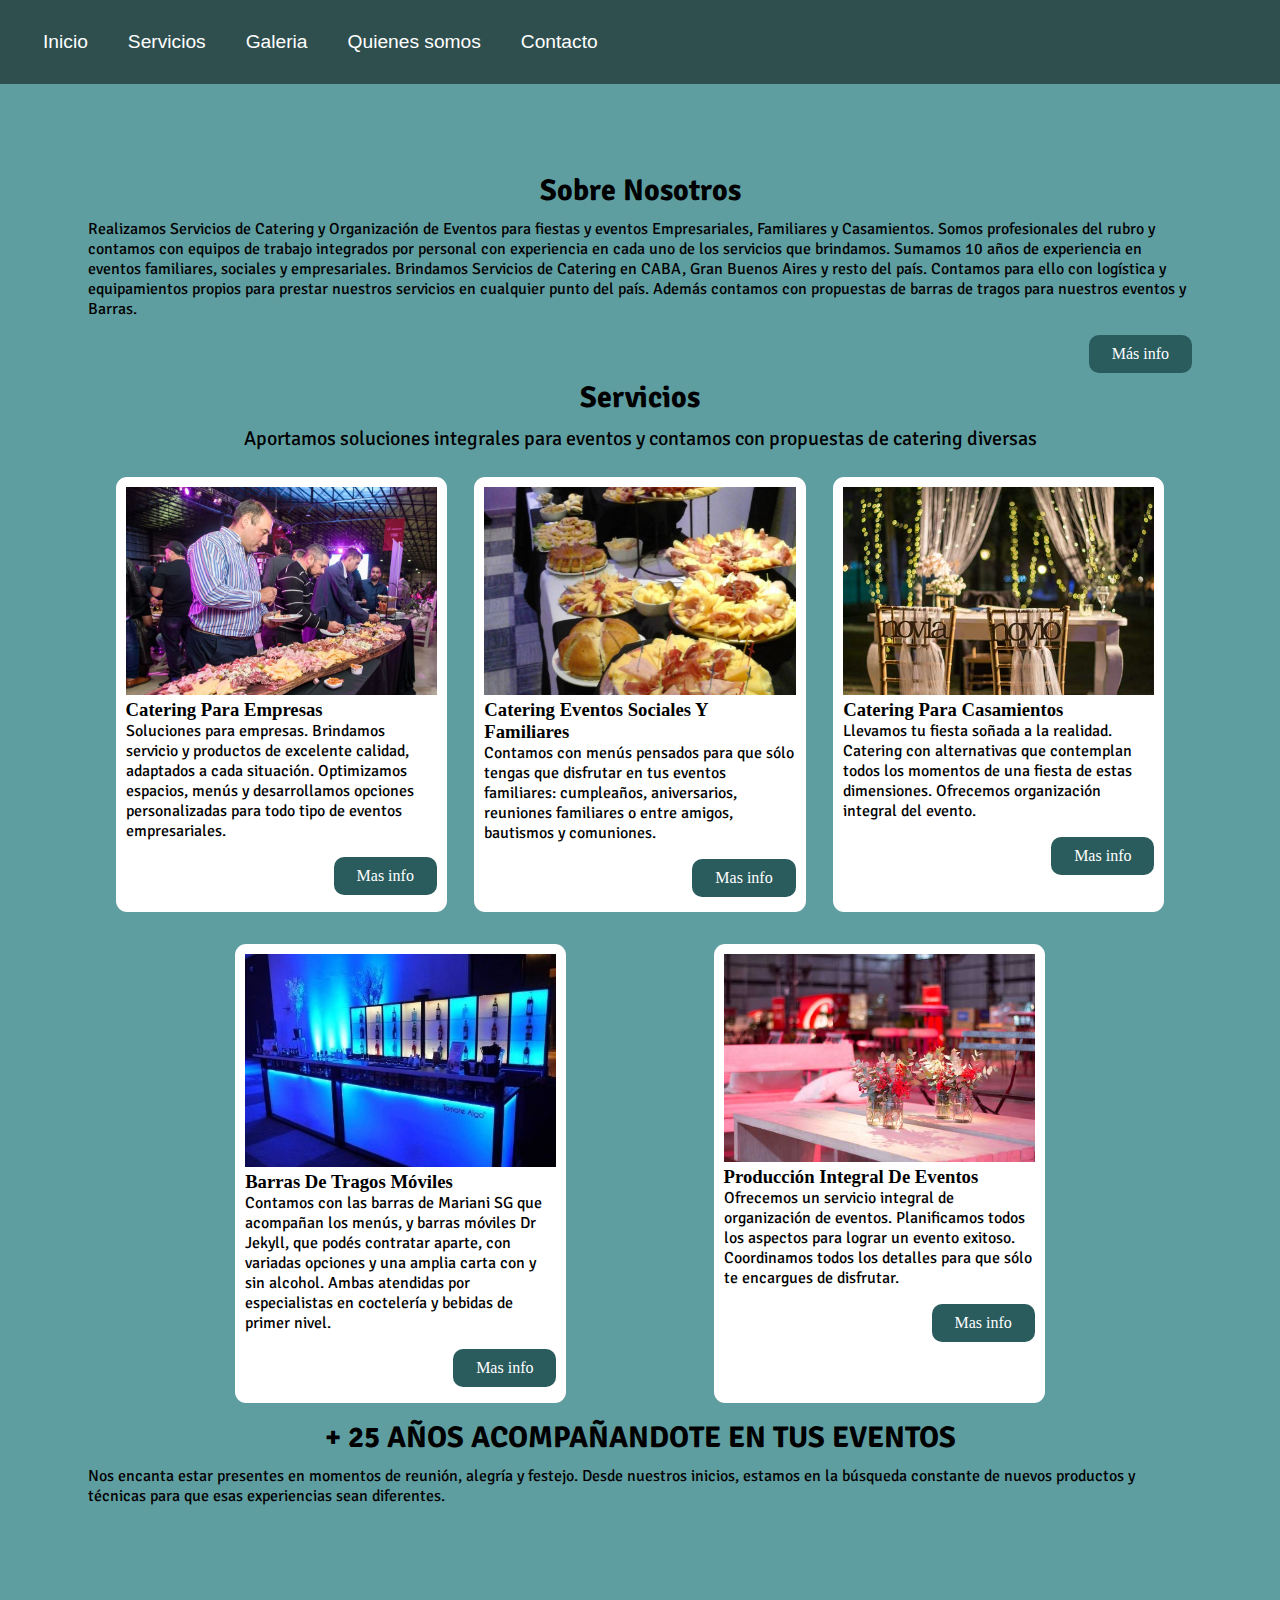
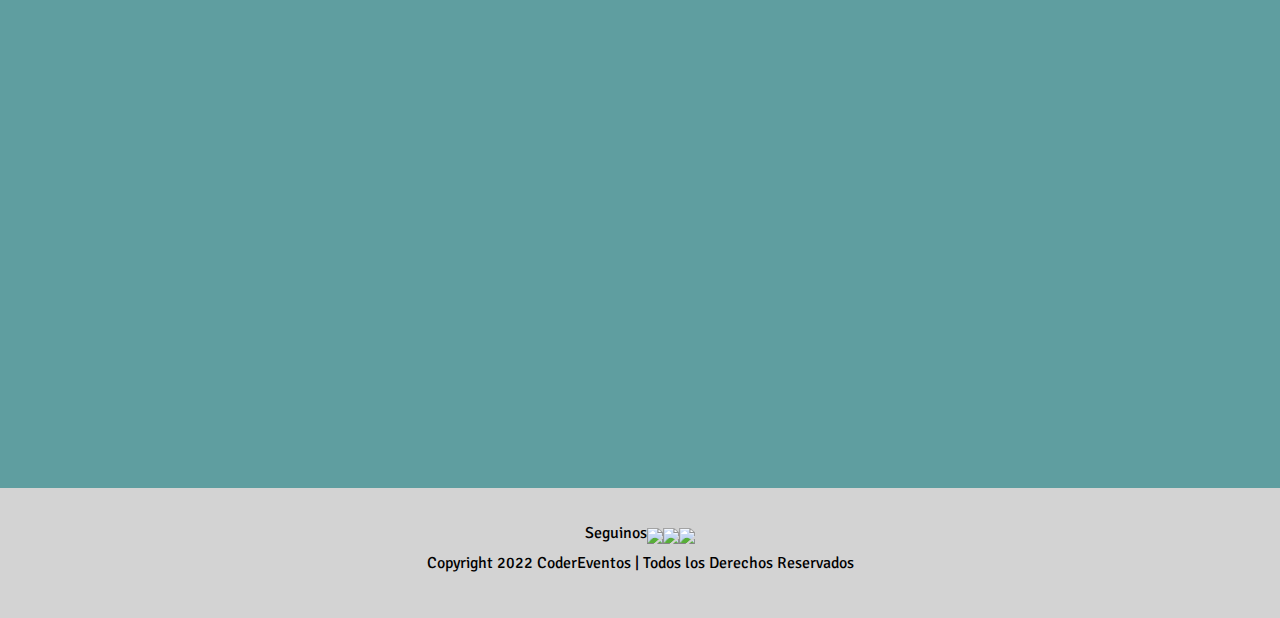
==== index.html @ 702b494b "first commit" ====
<!DOCTYPE html>
<html lang="en">
<head>
    <meta charset="UTF-8">
    <meta http-equiv="X-UA-Compatible" content="IE=edge">
    <meta name="viewport" content="width=device-width, initial-scale=1.0">
    <link rel="stylesheet" href="./css/estilos.css">
    <link rel="preconnect" href="https://fonts.googleapis.com">
    <link rel="preconnect" href="https://fonts.gstatic.com" crossorigin>
    <link href="https://fonts.googleapis.com/css2?family=Signika&display=swap" rel="stylesheet">
    <link rel="preconnect" href="https://fonts.googleapis.com">
    <link rel="preconnect" href="https://fonts.gstatic.com" crossorigin>
    <link href="https://fonts.googleapis.com/css2?family=Signika&family=Source+Sans+Pro&display=swap" rel="stylesheet">
    <title>Coder Eventos</title>
</head>
<body>
    <div class="grid-container">
        <header>
            <nav>
                <ul>
                    <li>
                        <a href="index.html">Inicio</a>
                    </li>
                    <li>
                        <a href="./secciones/servicios.html">Servicios</a>
                    </li>
                    <li>
                        <a href="./secciones/galeria.html">Galeria</a>
                    </li>
                    <li>
                        <a href="./secciones/historia.html">Quienes somos</a>
                    </li>
                    <li>
                        <a href="./secciones/contacto.html">Contacto</a>
                    </li>
                </ul>
            </nav>
        </header>
        <main>
            <section>
                <div>
                    <h2>Sobre Nosotros</h2>
                    <p>Realizamos Servicios de Catering y Organización de Eventos para fiestas y eventos Empresariales,
                        Familiares y Casamientos.
                        Somos profesionales del rubro y contamos con equipos de trabajo integrados por personal con experiencia
                        en cada uno de los servicios que brindamos. Sumamos 10 años de experiencia en eventos familiares,
                        sociales y empresariales.
                        Brindamos Servicios de Catering en CABA, Gran Buenos Aires y resto del país. Contamos para ello con
                        logística y equipamientos propios para prestar nuestros servicios en cualquier punto del país.
                        Además contamos con propuestas de barras de tragos para nuestros eventos y Barras.
                    </p>
                    <div class="boton-flex">
                        <a class="button" href="./secciones/historia.html">Más info</a>
                    </div>
                </div>
            </section>
            <section>
                <div>
                    <h2>Servicios</h2>
                    <p class="centroText">Aportamos soluciones integrales para eventos y contamos con propuestas de catering diversas</p>
                </div>
                <div class="container-flex-servicio">
                    <div class="servicioInfo">
                        <div class="container-servicioInfo">
                            <figure class="servicioImg">
                                <img src="./img/cateringempresa.JPG" alt="Catering para una empresa formal">
                            </figure>
                            <h3>Catering Para Empresas</h3>
                            <p>Soluciones para empresas. Brindamos servicio y productos de excelente calidad, adaptados a cada
                                situación. Optimizamos espacios, menús y desarrollamos opciones personalizadas para todo tipo de
                                eventos
                                empresariales.</p>
                            <div class="boton-flex">
                                <a class="button" href="./secciones/servicios.html">Mas info</a>
                            </div>
                            
                        </div>
                    </div>
                    <div class="servicioInfo">
                        <div class="container-servicioInfo">
                            <figure class="servicioImg">
                                <img src="./img/cateringfamiliares.jpeg" alt="Catering para un grupo familiar">
                            </figure>
                            <h3>Catering Eventos Sociales Y Familiares</h3>
                            <p>Contamos con menús pensados para que sólo tengas que disfrutar en tus eventos familiares: cumpleaños,
                                aniversarios, reuniones familiares o entre amigos, bautismos y comuniones.</p>
                            <div class="boton-flex">
                                <a class="button" href="./secciones/servicios.html">Mas info</a>
                            </div>
                        </div>
                    </div>
                    <div class="servicioInfo">
                        <div class="container-servicioInfo">
                            <figure class="servicioImg">
                                <img src="./img/cateringcasamiento.jpg" alt="Catering para un casamiento">
                            </figure>
                            <h3>Catering Para Casamientos</h3>
                            <p>Llevamos tu fiesta soñada a la realidad. Catering con alternativas que contemplan todos los momentos
                                de
                                una fiesta de estas dimensiones. Ofrecemos organización integral del evento.</p>
                            <div class="boton-flex">
                                <a class="button" href="./secciones/servicios.html">Mas info</a>
                            </div>
                        </div>
                    </div>
                    <div class="servicioInfo">
                        <div class="container-servicioInfo">
                            <figure class="servicioImg">
                                <img src="./img/barratragos.jpg" alt="Barra para realizar tragos">
                            </figure>
                            <h3>Barras De Tragos Móviles</h3>
                            <p>Contamos con las barras de Mariani SG que acompañan los menús, y barras móviles Dr Jekyll, que podés
                                contratar aparte, con variadas opciones y una amplia carta con y sin alcohol. Ambas atendidas por
                                especialistas en coctelería y bebidas de primer nivel.</p>
                            <div class="boton-flex">
                                <a class="button" href="./secciones/servicios.html">Mas info</a>
                            </div>
                        </div>
                    </div>
                    <div class="servicioInfo">
                        <div class="container-servicioInfo">
                            <figure class="servicioImg">
                                <img src="./img/produccioneventos.jpg" alt="Prepacion de evento">
                            </figure>
                            <h3>Producción Integral De Eventos</h3>
                            <p>Ofrecemos un servicio integral de organización de eventos. Planificamos todos los aspectos para
                                lograr un
                                evento exitoso. Coordinamos todos los detalles para que sólo te encargues de disfrutar.</p>
                            <div class="boton-flex">
                                <a class="button" href="./secciones/servicios.html">Mas info</a>
                            </div>
                        </div>
                    </div>
                </div>
            </section>
            <section>
                <h4>+ 25 AÑOS ACOMPAÑANDOTE EN TUS EVENTOS</h4>
                <p>Nos encanta estar presentes en momentos de reunión, alegría y festejo. Desde nuestros inicios, estamos en la
                    búsqueda constante de nuevos productos y técnicas para que esas experiencias sean diferentes.</p>
                <div>
                    <iframe width="560" height="315" src="https://www.youtube.com/embed/cYmRINf6nv8"
                        title="YouTube video player" frameborder="0"
                        allow="accelerometer; autoplay; clipboard-write; encrypted-media; gyroscope; picture-in-picture"
                        allowfullscreen>
                    </iframe>
                </div>
            </section>
        </main>
        <footer>
            <div class="container-footer">
                <p>Seguinos</p>
                <div>
                    <a target="_blank" href="https://twitter.com/?lang=es">
                        <img src="https://img.icons8.com/color/48/000000/twitter--v1.png" />
                    </a>
                </div>
                <div>
                    <a target="_blank" href="https://www.instagram.com/">
                        <img src="https://img.icons8.com/fluency/48/000000/instagram-new.png" />
                    </a>
                </div>
                <div>
                    <a target="_blank" href="https://es-la.facebook.com/">
                        <img src="https://img.icons8.com/fluency/48/000000/facebook.png" />
                    </a>
                </div>
            </div>
            <div>
                <p>
                    Copyright 2022 CoderEventos | Todos los Derechos Reservados
                </p>
            </div>
        </footer>
    </div>
</body>
</html>
---- css/estilos.css ----
*{
    margin: 0;
    padding: 0;
    box-sizing: border-box;
}
body{
    min-height: 100vh;
    display: flex;
    flex-direction: column;
}
/* Acomodamiento de area */
header{
    grid-area: header;
}
main{
    grid-area: main;
}
footer{
    grid-area: footer;
}
/* Grilla general */
.grid-container {
    display: grid;
    grid-template-areas:
    "header"
    "main"
    "footer";
    grid-template-columns: auto;
    grid-template-rows: repeat(3,auto);
}


/* ---- Codigo Global ----- */
/* Header */
header{
    background-color: rgb(47, 79, 79);
    height: auto;
    padding: 1.2em;
    font-size: medium;
}

nav ul li{
    list-style: none;
    align-items: center;
    margin: 8px 0px;
}
nav ul li a{
    text-decoration: none;
    color: white;
    padding: 10px 20px;
    font-family:'Franklin Gothic Medium', 'Arial Narrow', Arial, sans-serif;
}

/* Main */
main{
    background-color: cadetblue;
    height: auto;
    padding: 2em;
}
h2, h4, .centroText{
    text-align: center;
}
.centroText{
    font-size: 20px;
}
h2,h4,.centroText, p{
    margin-bottom: 10px;
}
h2, h4, p{
    font-family:'Signika', sans-serif;
}
h2, h4{
    font-size: 30px;
}
.subtitHistoria{
    font-size: 23px;
}
.fuente-historia-h3{
    font-family:'Signika', sans-serif;
}

.container-servicioInfo{
    padding: 3%;
}
.servicioInfo{
    background-color: white;
    margin: 1em 0;
    border-radius: 0.7em;
}

.servicioImg img, .container-img-servicio img{
    width: 100%;
}

.button{
    background-color: rgb(42, 92, 94);
    text-decoration: none;
    color: white;
    padding: 10px 23px;
    margin: 6px 0px;
    border-radius: 10px;
}
.boton-flex{
    display: flex;
    justify-content: flex-end;
}
iframe{
    width: 100%;
}

.container-flex-galeria img{
    width: 100%;
}

.container-flex-galeria{
    display: flex;
    flex-wrap: wrap;
    flex-direction: column;
    justify-content: center;
}

input, label, textarea {
    font-family: 'Montserrat', sans-serif;
    margin-bottom: 10px;
}
textarea{
    width: 100%;
    height: 98px;
}
.imgHistoria img{
    width: 100%;
}
.container-flex-historia-info{
    border: 3px solid white;
    padding: 3%;
    margin: 1em 0;
}

/* pie de pagina */
footer{
    background-color: lightgray;
    height: auto;
    padding: 2.2em;
    text-align: center;
}
.container-footer{
    display: flex;
    align-items: center;
    justify-content: center;
    flex-wrap: wrap;
}

/* Mobile */
@media (min-width: 500px){
    nav ul {
    display: flex;
    flex-direction: row;
    }

    main {
       padding: 3.5em;
    }
    .container-img-servicio img{
        height: 230px;
    }

    .container-flex-galeria img{
        width: 20em;
    }

    .container-flex-galeria{
        display: flex;
        flex-wrap: wrap;
        flex-direction: row;
        justify-content: space-evenly;
    }
    textarea{
        width: 65%;
        height: 98px;
    }
}

/* Tablet */
@media (min-width: 768px){
    .grid-container {
        display: grid;
        grid-template-areas:
        "header header"
        "main main"
        "footer footer";
        grid-template-columns: repeat(2,auto);
        grid-template-rows: repeat(3,auto);
    }
    header{
        font-size: larger;
    }
    main{
        padding: 4.5em;
    }
    .servicioInfo{
        width: 40%;
    }
    .container-flex-servicio{
        display: flex;
        flex-wrap: wrap;
        justify-content: space-evenly;
        flex-direction: row;
    }
    .galeriaImg img{
        width: 40%;
    }
    .container-flex-galeria img{
        width: 20em;
    }
    .container-flex-galeria{
        display: flex;
        flex-wrap: wrap;
        flex-direction: row;
        justify-content: space-evenly;
    }
    .imgHistoria img{
        width: 18em;
        height: 100%;
    }
    .imgHistoria{
        padding: 1%;
    }
    .container-flex-historia-info{
        border: 3px solid white;
        padding: 0;
        margin: 1em 0;
        display: flex;
        flex-direction: row;
        justify-content: space-between;
    }
    .historiaInfo{
        display:flex;
        flex-direction: column;
        padding: 3% 1%;
    }
}

/* Desktop */
@media (min-width: 1024px){
    .grid-container {
        display: grid;
        grid-template-areas:
        "header header header"
        "main main main"
        "footer footer footer";
        grid-template-columns: repeat(2,auto);
        grid-template-rows: repeat(3,auto);
    }
    main{
        padding: 5.5em;
    }
    .servicioInfo{
        width: 30%;
    }
    .container-img-servicio img{
        height: 250px;
    }
    
    iframe{
        height: 30em;
    }
    
    .container-flex-galeria img{
        width: 20.7em; 
    }

    .container-flex-galeria{
        display: flex;
        flex-wrap: wrap;
        flex-direction: row;
        justify-content: space-evenly;
        gap: 10px;
    }
    textarea{
        width: 396px;
        height: 98px;
    }
    .imgHistoria img{
        width: 20em;
        height: 100%;
    }
    .imgHistoria{
        padding: 1%;
    }
    .container-flex-historia-info{
        border: 3px solid white;
        padding: 0;
        margin: 1em 0;
        display: flex;
        flex-direction: row;
        justify-content: space-between;
    }
    .historiaInfo{
        display:flex;
        flex-direction: column;
        padding: 3% 1%;
    }
}
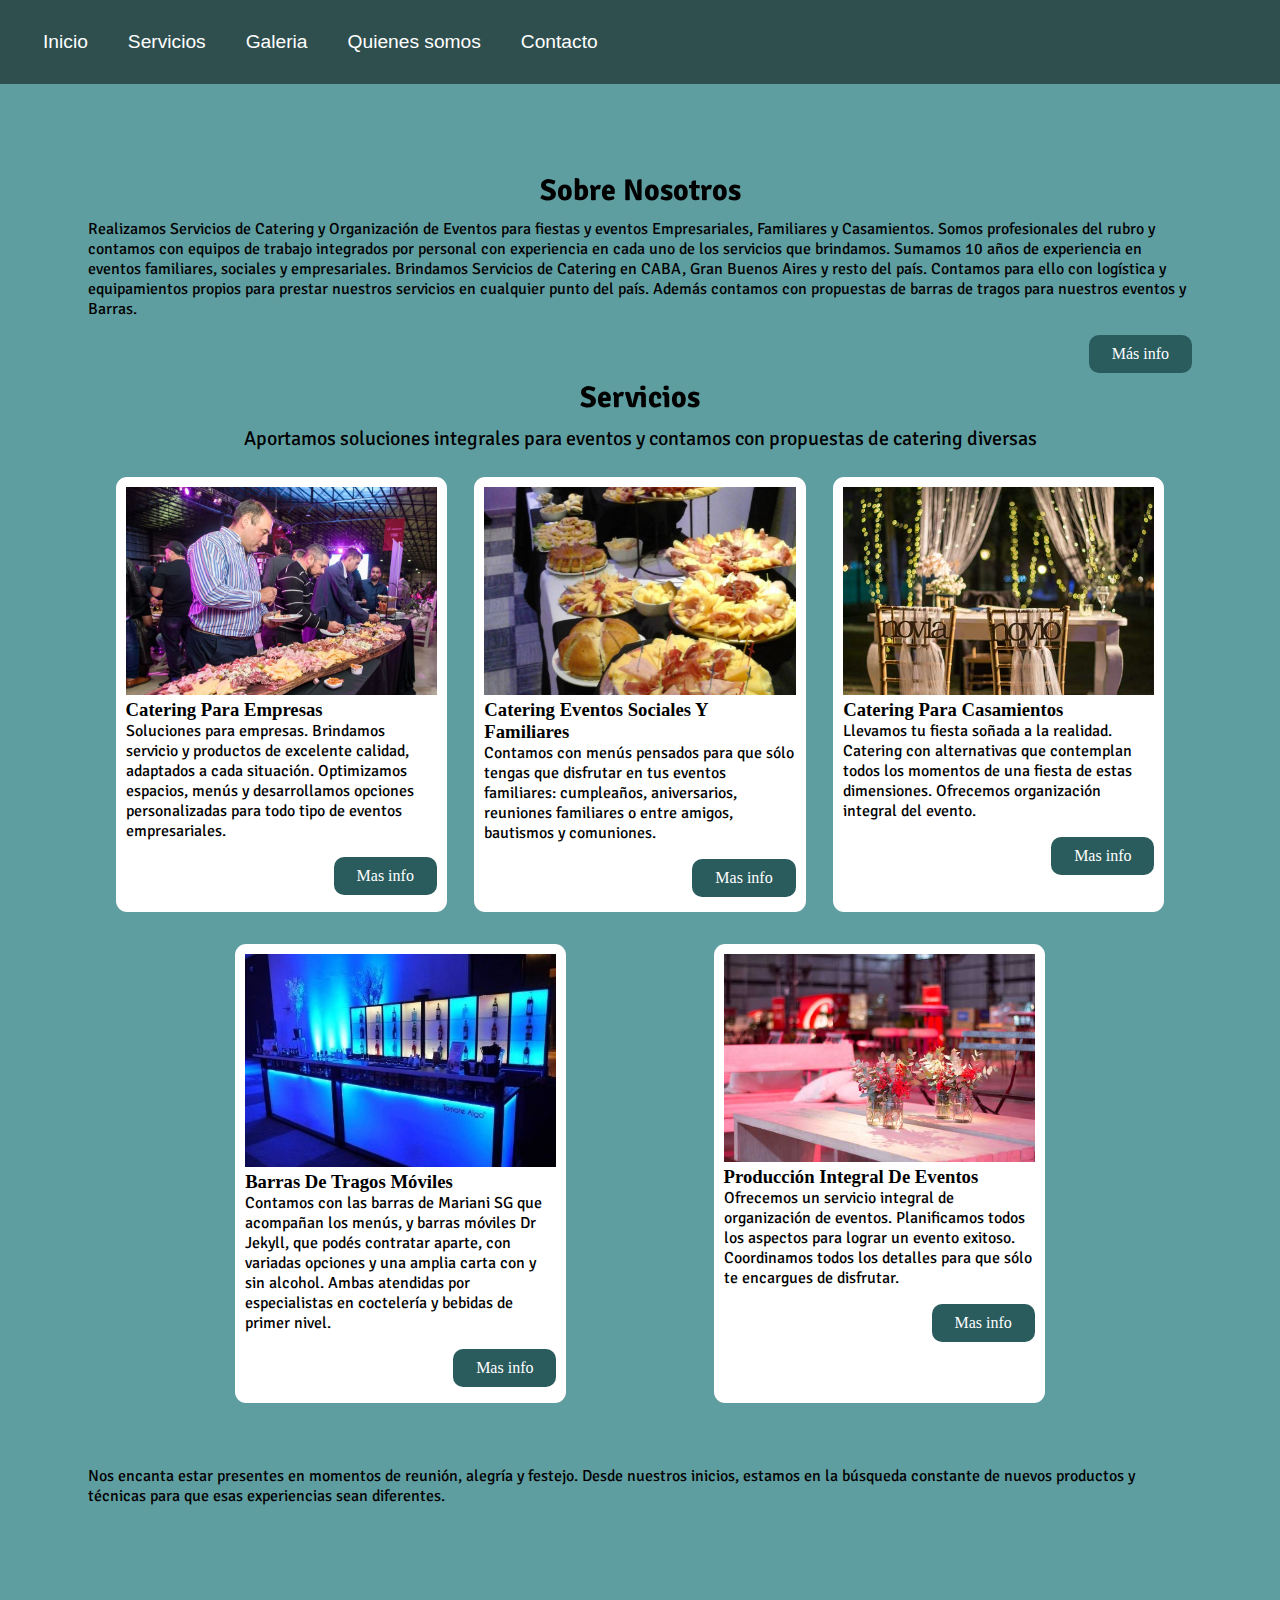
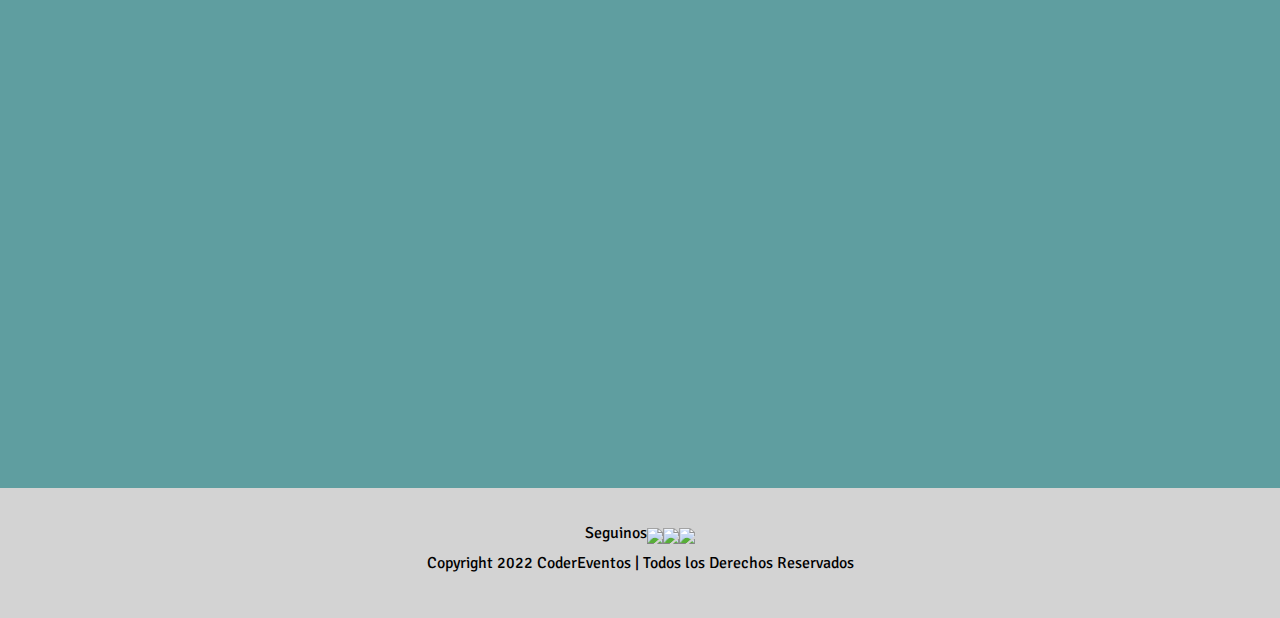
==== commit 606b8438: "se agrega animaciones" ====
--- a/index.html
+++ b/index.html
@@ -11,6 +11,7 @@
     <link rel="preconnect" href="https://fonts.googleapis.com">
     <link rel="preconnect" href="https://fonts.gstatic.com" crossorigin>
     <link href="https://fonts.googleapis.com/css2?family=Signika&family=Source+Sans+Pro&display=swap" rel="stylesheet">
+    <link href="https://unpkg.com/aos@2.3.1/dist/aos.css" rel="stylesheet">
     <title>Coder Eventos</title>
 </head>
 <body>
@@ -39,7 +40,9 @@
         <main>
             <section>
                 <div>
-                    <h2>Sobre Nosotros</h2>
+                    <h2 data-aos="fade-down"
+                    data-aos-easing="linear"
+                    data-aos-duration="1500">Sobre Nosotros</h2>
                     <p>Realizamos Servicios de Catering y Organización de Eventos para fiestas y eventos Empresariales,
                         Familiares y Casamientos.
                         Somos profesionales del rubro y contamos con equipos de trabajo integrados por personal con experiencia
@@ -56,7 +59,9 @@
             </section>
             <section>
                 <div>
-                    <h2>Servicios</h2>
+                    <h2 data-aos="fade-down"
+                    data-aos-easing="linear"
+                    data-aos-duration="1500">Servicios</h2>
                     <p class="centroText">Aportamos soluciones integrales para eventos y contamos con propuestas de catering diversas</p>
                 </div>
                 <div class="container-flex-servicio">
@@ -134,7 +139,7 @@
                 </div>
             </section>
             <section>
-                <h4>+ 25 AÑOS ACOMPAÑANDOTE EN TUS EVENTOS</h4>
+                <h4 data-aos="fade-right">+ 25 AÑOS ACOMPAÑANDOTE EN TUS EVENTOS</h4>
                 <p>Nos encanta estar presentes en momentos de reunión, alegría y festejo. Desde nuestros inicios, estamos en la
                     búsqueda constante de nuevos productos y técnicas para que esas experiencias sean diferentes.</p>
                 <div>
@@ -172,5 +177,10 @@
             </div>
         </footer>
     </div>
+    <script src="https://unpkg.com/aos@2.3.1/dist/aos.js"></script>
+    <script>
+        AOS.init();
+    </script>
+
 </body>
 </html>--- a/css/estilos.css
+++ b/css/estilos.css
@@ -50,6 +50,11 @@
     padding: 10px 20px;
     font-family:'Franklin Gothic Medium', 'Arial Narrow', Arial, sans-serif;
 }
+nav ul li a:hover{
+    background-color: #BBD6D6;
+    color:black;
+    border-radius: 0.93em;
+}
 
 /* Main */
 main{
@@ -86,6 +91,10 @@
     background-color: white;
     margin: 1em 0;
     border-radius: 0.7em;
+    transition: all 0.4s;
+}
+.servicioInfo:hover{
+    transform: scale(1.1);
 }
 
 .servicioImg img, .container-img-servicio img{
@@ -110,6 +119,10 @@
 
 .container-flex-galeria img{
     width: 100%;
+    transition: all 0.4s;
+}
+.container-flex-galeria img:hover{
+    transform: scale(1.1);
 }
 
 .container-flex-galeria{
